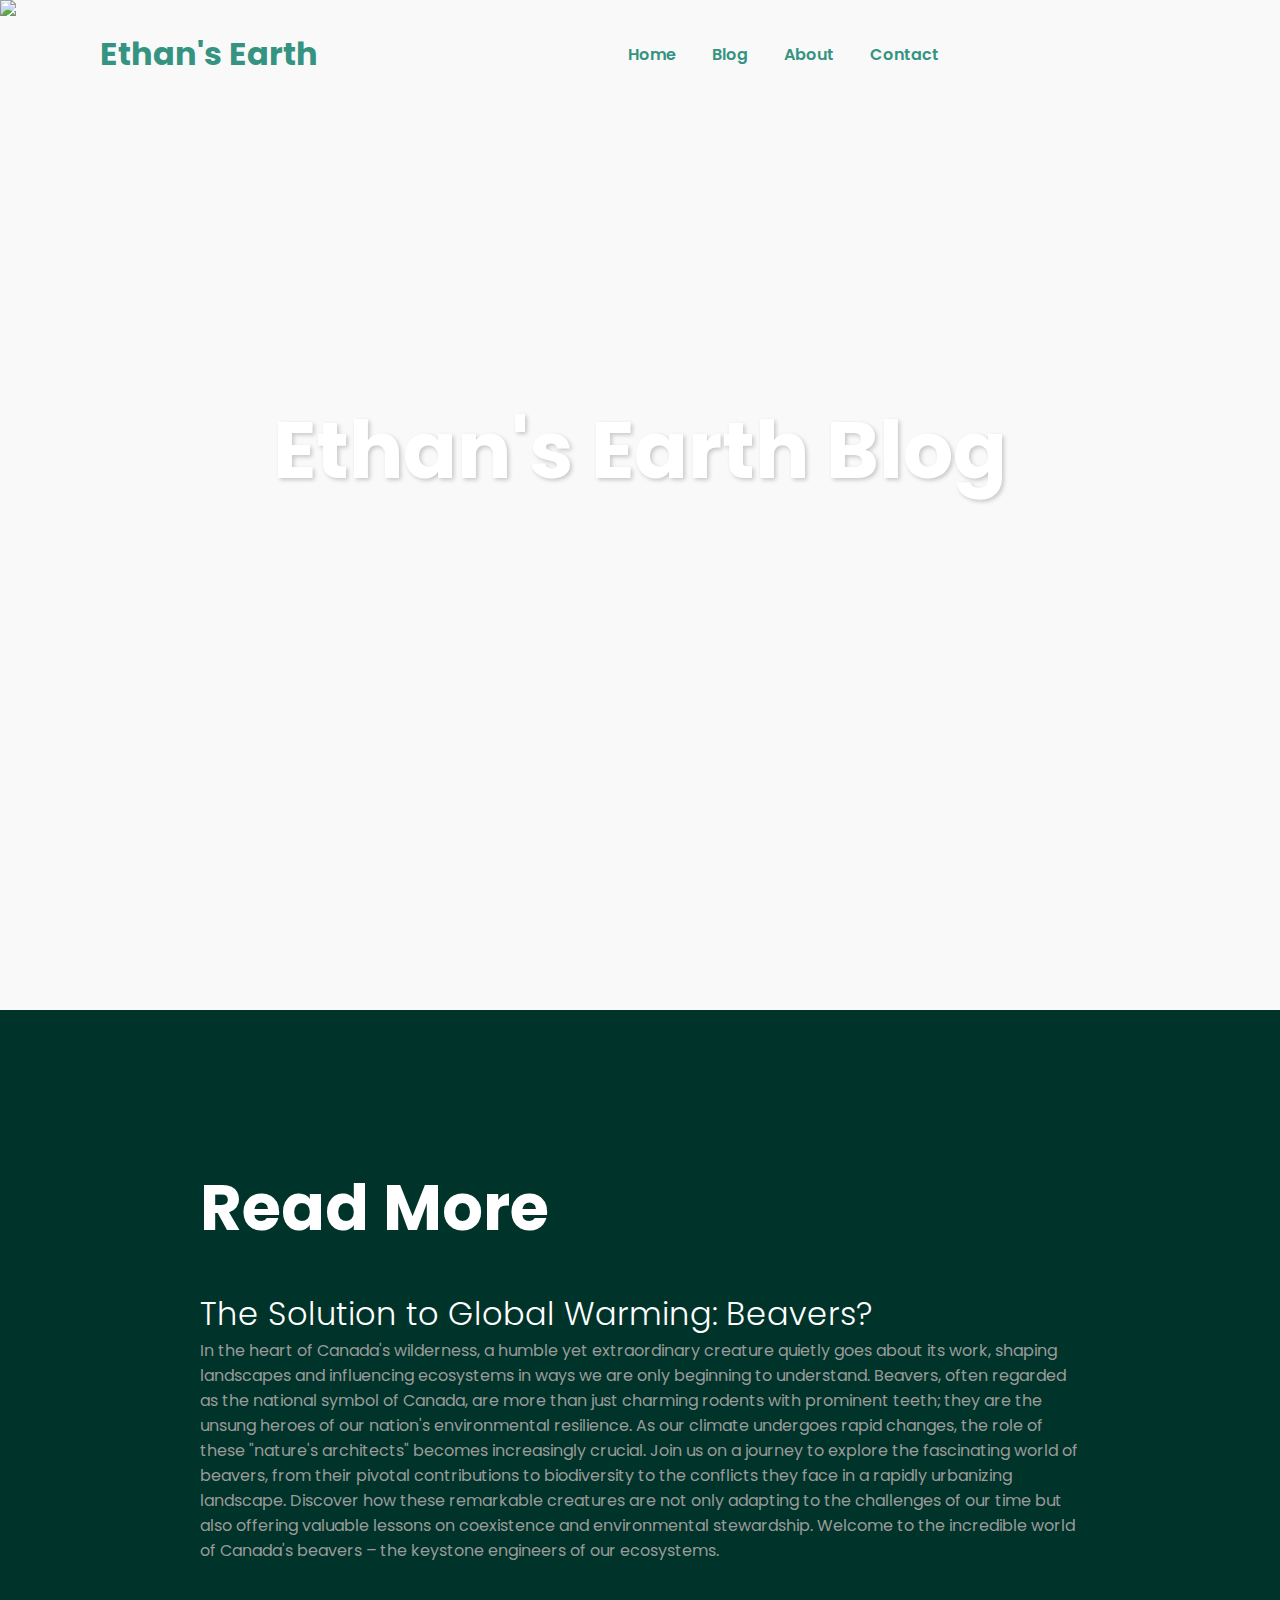
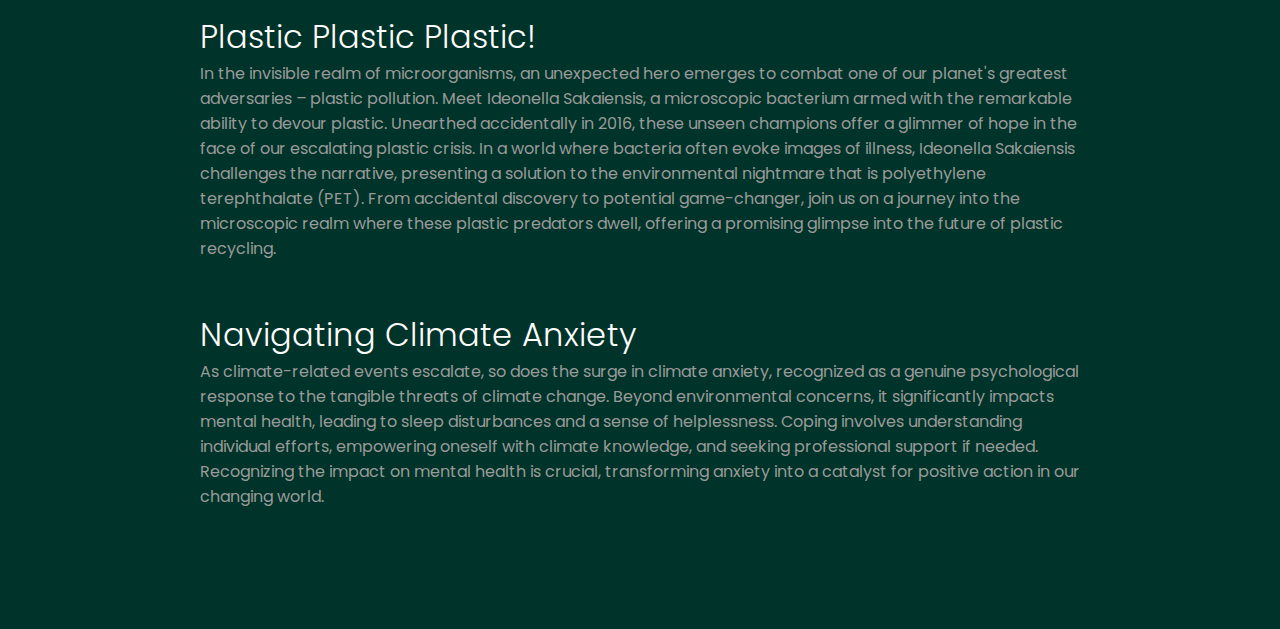
==== index.html @ cdb4b38b "Website" ====
<!DOCTYPE html>
<html lang="en">
<head>
    <meta charset="UTF-8">
    <meta name="viewport" content="width=device-width, initial-scale=1.0">
    <link rel="stylesheet" href="style.css">
    <title></title>
</head>
<body>
    
    <header>
        <h2 class="logo">Ethan's Earth</h2>
        <nav class="navigation">
            <a href="index.html">Home</a>
            <a href="#blog">Blog</a>
            <a href="about.html">About</a>
            <a href="https://www.youtube.com/watch?v=dQw4w9WgXcQ">Contact</a>
        </nav>
    </header>

    <section class="parallax">
        <img src="images/hill1.png" id="hill1">
        <img src="images/hill2.png" id="hill2">
        <img src="images/hill3.png" id="hill3">
        <img src="images/hill4.png" id="hill4">
        <img src="images/hill5.png" id="hill5">
        <img src="images/tree.png" id="tree">
        <h2 id="text">Ethan's Earth Blog</h2>
        <img src="images/leaf.png" id="leaf">
        <img src="images/plant.png" id="plant">
    </section>

    <section class="description">
        <a id="blog"></a><h2>Read More</h2><br>
        <a class="articleLink" href="page1.html">The Solution to Global Warming: Beavers?</a><br>
        <p>In the heart of Canada's wilderness, a humble yet extraordinary creature quietly goes about its work, shaping landscapes and influencing ecosystems in ways we are only beginning to understand. Beavers, often regarded as the national symbol of Canada, are more than just charming rodents with prominent teeth; they are the unsung heroes of our nation's environmental resilience. As our climate undergoes rapid changes, the role of these "nature's architects" becomes increasingly crucial. Join us on a journey to explore the fascinating world of beavers, from their pivotal contributions to biodiversity to the conflicts they face in a rapidly urbanizing landscape. Discover how these remarkable creatures are not only adapting to the challenges of our time but also offering valuable lessons on coexistence and environmental stewardship. Welcome to the incredible world of Canada's beavers – the keystone engineers of our ecosystems.</p>
        <br><br>
        <a class="articleLink" href="page2.html">Plastic Plastic Plastic!</a><br>
        <p>In the invisible realm of microorganisms, an unexpected hero emerges to combat one of our planet's greatest adversaries – plastic pollution. Meet Ideonella Sakaiensis, a microscopic bacterium armed with the remarkable ability to devour plastic. Unearthed accidentally in 2016, these unseen champions offer a glimmer of hope in the face of our escalating plastic crisis. In a world where bacteria often evoke images of illness, Ideonella Sakaiensis challenges the narrative, presenting a solution to the environmental nightmare that is polyethylene terephthalate (PET). From accidental discovery to potential game-changer, join us on a journey into the microscopic realm where these plastic predators dwell, offering a promising glimpse into the future of plastic recycling. </p>
        <br><br>
        <a class="articleLink" href="page3.html">Navigating Climate Anxiety</a><br>
        <p>As climate-related events escalate, so does the surge in climate anxiety, recognized as a genuine psychological response to the tangible threats of climate change. Beyond environmental concerns, it significantly impacts mental health, leading to sleep disturbances and a sense of helplessness. Coping involves understanding individual efforts, empowering oneself with climate knowledge, and seeking professional support if needed. Recognizing the impact on mental health is crucial, transforming anxiety into a catalyst for positive action in our changing world.</p>
    </section>
    
    <footer>
        
    </footer>

    <script src="script.js"></script>

</body>
</html>
---- style.css ----
/* main */

@import url('https://fonts.googleapis.com/css2?family=Poppins:wght@300;400;500;600;700;800;900&display=swap');

* {
    margin: 0;
    padding: 0;
    box-sizing: border-box;
    font-family: 'Poppins', sans-serif;
}

body {
    background: #f9f9f9;
    min-height: 100vh;
    overflow-x: hidden;
}

/* header */

header {
    position: absolute;
    top: 0;
    left: 0;
    width: 100%;
    padding: 30px 100px;
    display: flex;
    justify-content: flex-start;
    align-items: center;
    z-index: 100;
}

.logo {
    font-size: 2em;
    color: #359381;
    pointer-events: none;
    margin-right: 23vw;
}

.navigation a {
    text-decoration: none;
    color: #359381;
    padding: 6px;
    border-radius: 20px;
    margin: 0 10px;
    font-weight: 600;
}

.navigation a:hover {
    background: #359381;
    color: #fff;
    transition-duration: 500ms;
}

/* parallax */

.parallax {
    position: relative;
    display: flex;
    justify-content: center;
    align-items: center;
    height: 100vh;
}

#text {
    position: absolute;
    font-size: 5em;
    color: #fff;
    text-shadow: 2px 2px 4px rgba(0, 0, 0, 0.2);
}

.parallax img {
    position: absolute;
    top: 0;
    left: 0;
    width: 100%;
    pointer-events: none;
}

.description {
    position: relative;
    background: #003329;
    margin-top: 110px;
    padding-top: 150px;
    padding-left: 200px;
    padding-right: 200px;
    padding-bottom: 120px;
}

.description h2 {
    font-size: 4em;
    color: #fff;
    margin-bottom: 10px;
}

.description a {
    font-size: 2em;
    color: #fff;
    font-weight: 300;
    text-decoration: none;
    
}

.description p {
    color: #9a9a9a;
}

.description a:hover {
    text-decoration: underline;
}
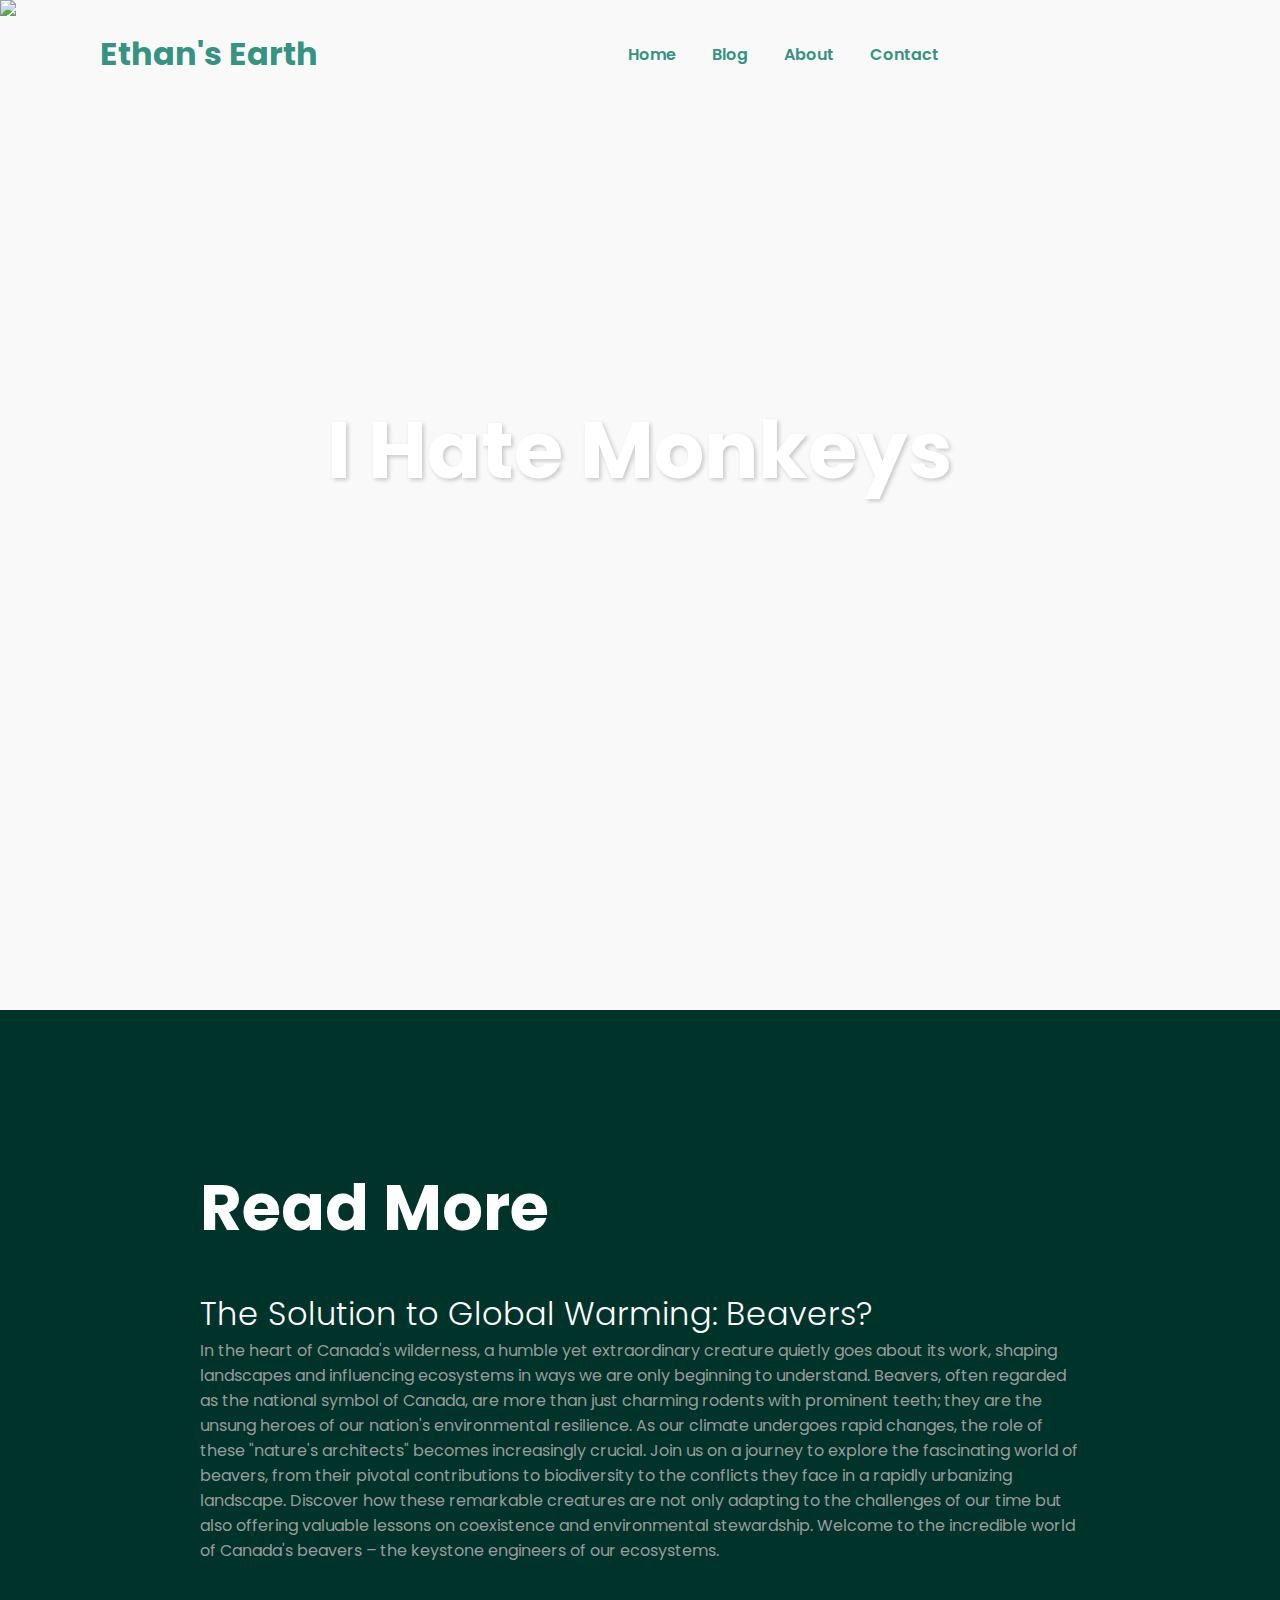
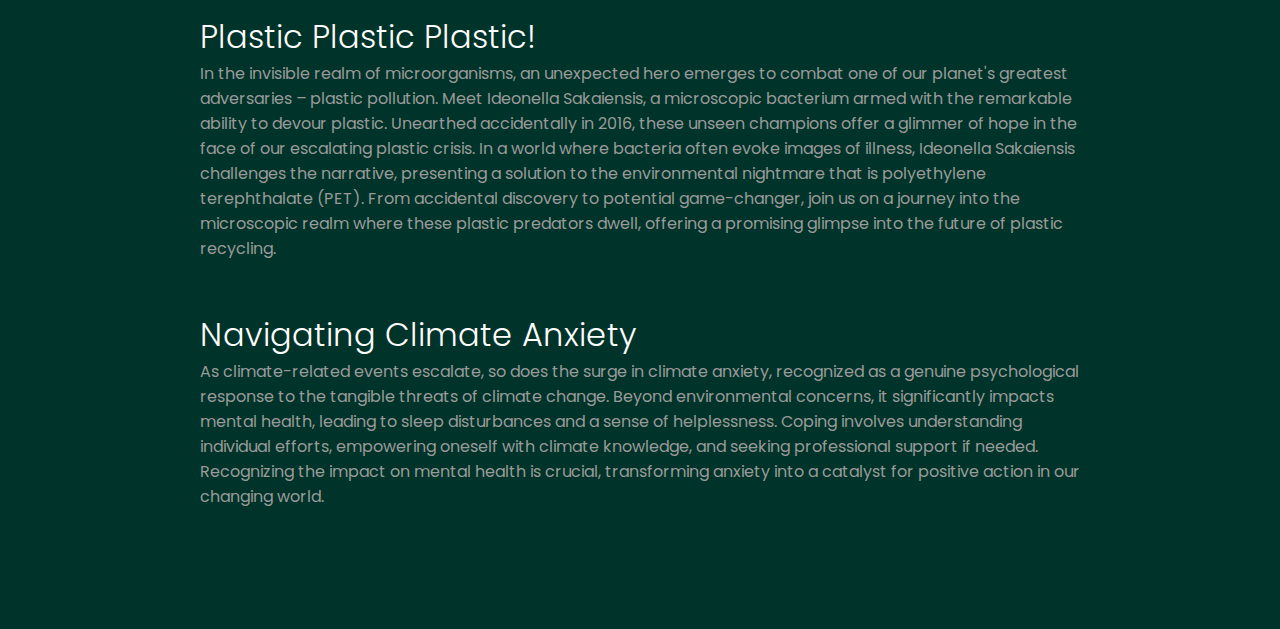
==== commit cc4d9338: "rip" ====
--- a/index.html
+++ b/index.html
@@ -25,7 +25,7 @@
         <img src="images/hill4.png" id="hill4">
         <img src="images/hill5.png" id="hill5">
         <img src="images/tree.png" id="tree">
-        <h2 id="text">Ethan's Earth Blog</h2>
+        <h2 id="text">I Hate Monkeys</h2>
         <img src="images/leaf.png" id="leaf">
         <img src="images/plant.png" id="plant">
     </section>
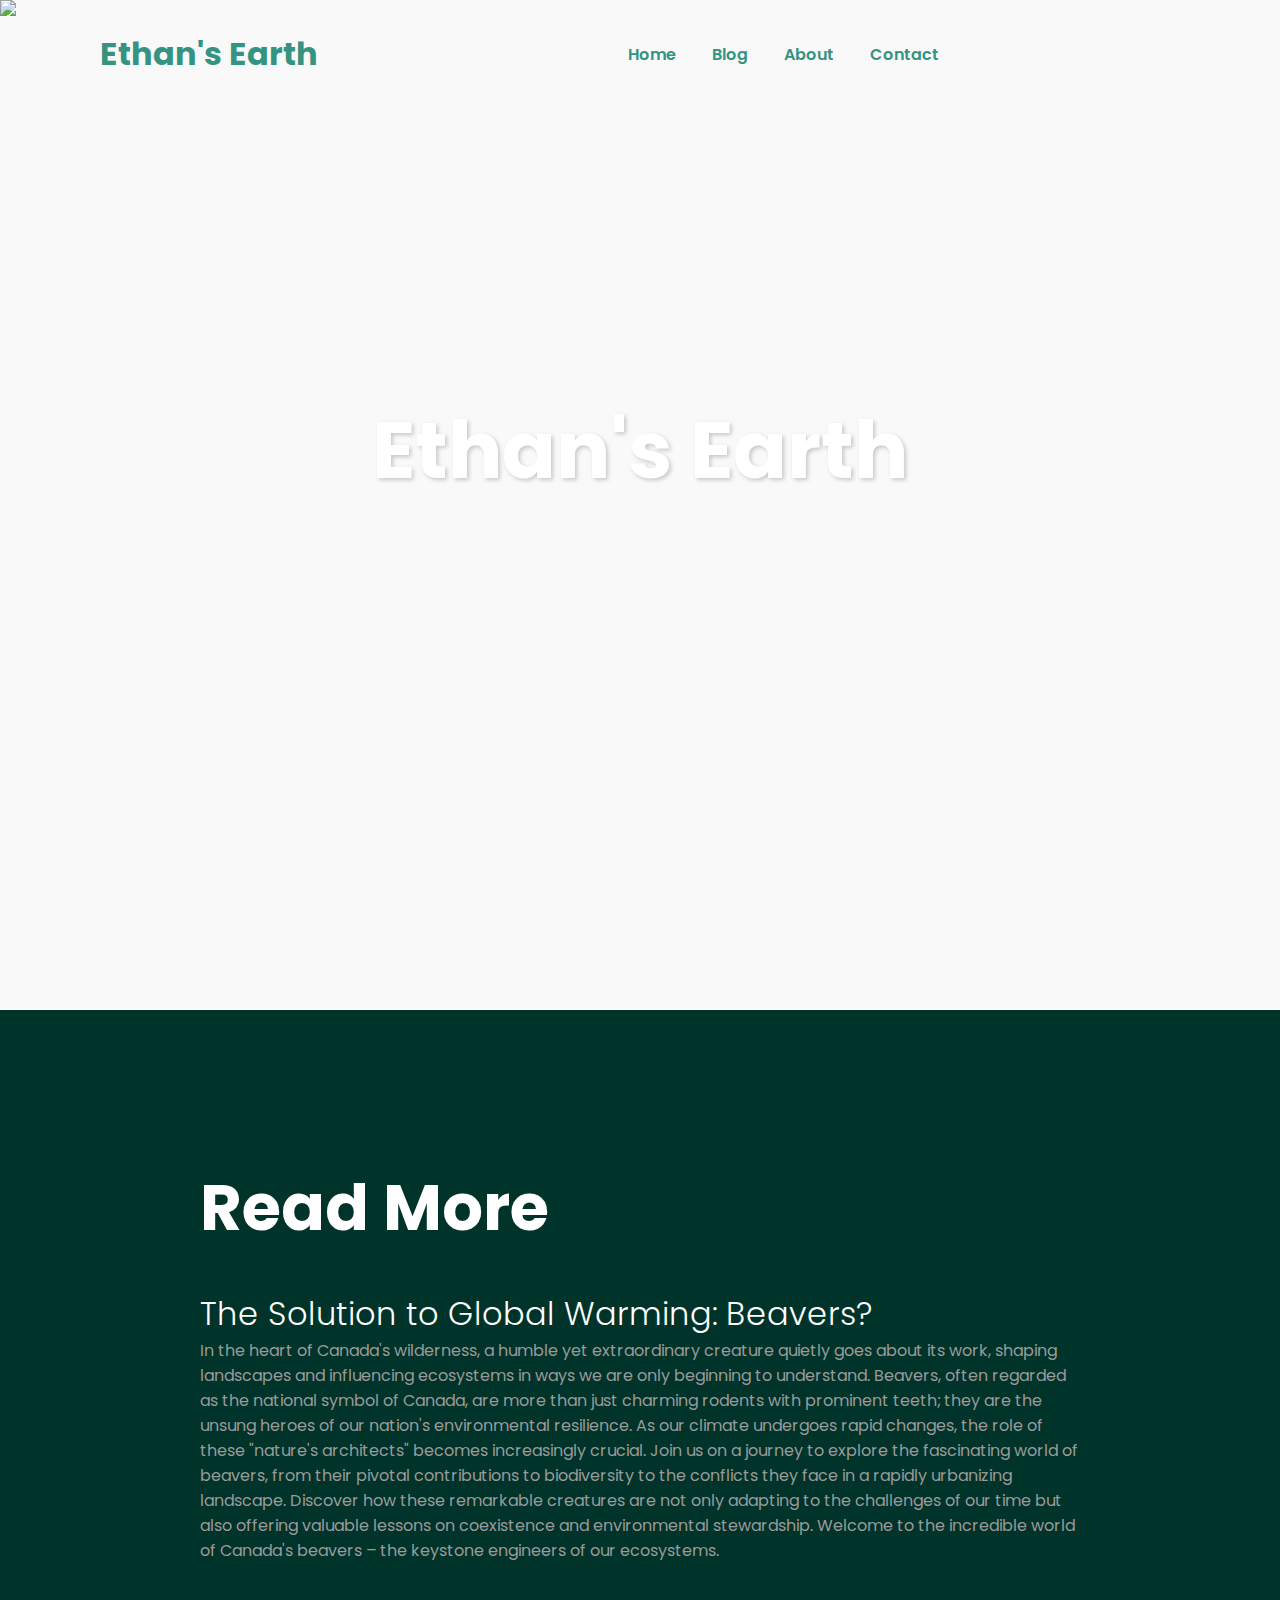
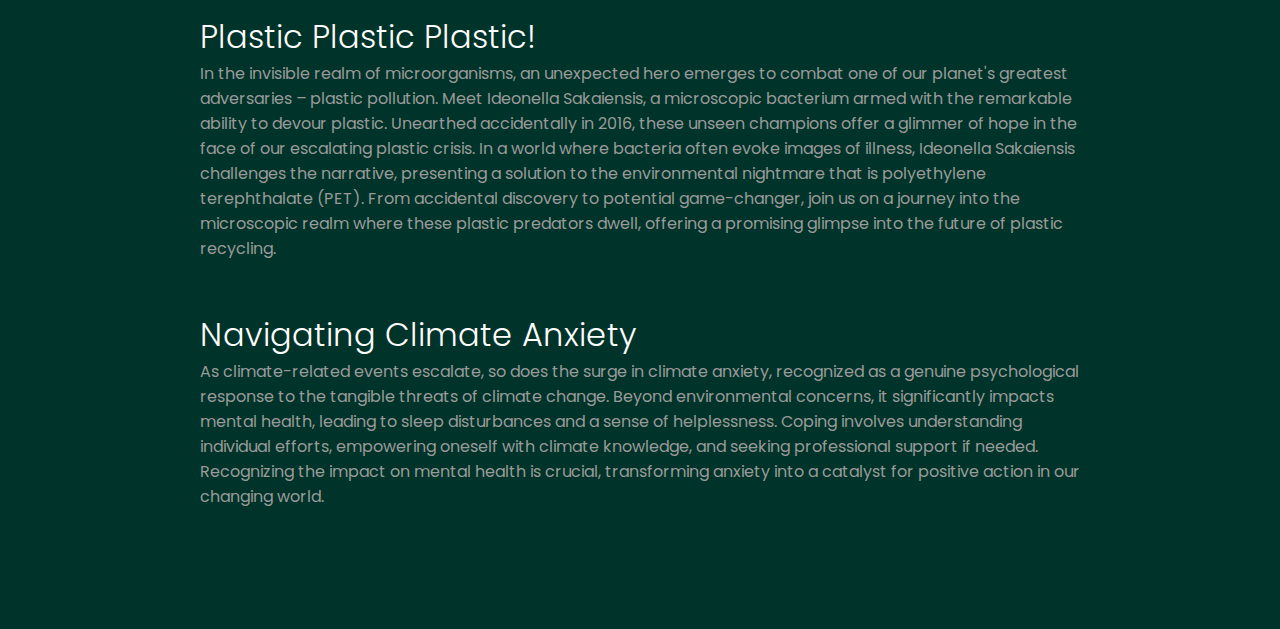
==== commit 68a015ac: "Update index.html" ====
--- a/index.html
+++ b/index.html
@@ -25,7 +25,7 @@
         <img src="images/hill4.png" id="hill4">
         <img src="images/hill5.png" id="hill5">
         <img src="images/tree.png" id="tree">
-        <h2 id="text">I Hate Monkeys</h2>
+        <h2 id="text">Ethan's Earth</h2>
         <img src="images/leaf.png" id="leaf">
         <img src="images/plant.png" id="plant">
     </section>
@@ -49,4 +49,4 @@
     <script src="script.js"></script>
 
 </body>
-</html>+</html>
